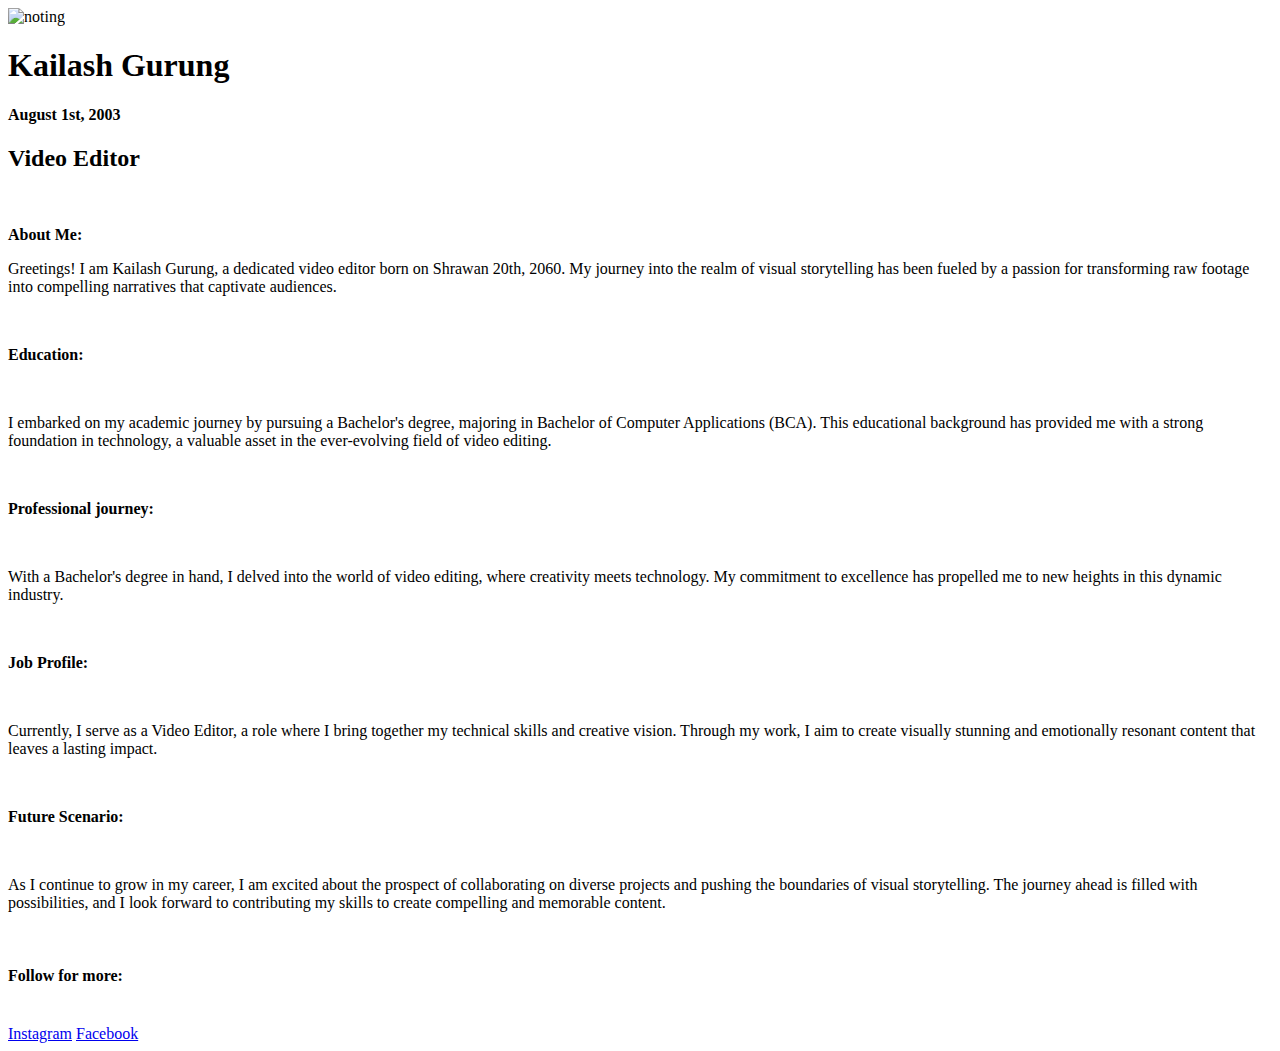
==== index.html @ e004f83b "Rename 1stproject.html to index.html" ====
<!DOCTYPE html>
<html lang="en">
<head>
    <meta charset="UTF-8">
    <meta name="viewport" content="width=device-width, initial-scale=1.0">
    <title>Kailash</title>
    <link rel="stylesheet" href="1st.css">
</head>
<body>
    <div class="container">
        <div class="content">
            <section id="top_section">
            <div class="image_container">
                <img src="kailsh.jpg" alt="noting">
            </div>
            <div>
                <h1>Kailash Gurung</h1>
                <h4>August 1st,  2003 </h4>

            </div>
            </section>
            <secion class="about_section">
                <h2>Video Editor</h2>
                <br>
                <p> <strong>About Me:</strong> </p>
                <p>Greetings! I am Kailash Gurung, a dedicated video editor born on Shrawan 20th, 2060.
                     My journey into the realm of visual storytelling has been fueled by a passion for 
                     transforming raw footage into compelling narratives that captivate audiences.
                    </p>
                    <br>
                    <p> <strong>Education:</strong> </p>
                    <br>
                    <p>I embarked on my academic journey by pursuing a Bachelor's degree, majoring in 
                        Bachelor of Computer Applications (BCA). This educational background has 
                        provided me with a strong foundation in technology, a valuable asset in the 
                        ever-evolving field of video editing.</p>
                    <br>
                    <p> <strong>Professional journey:</strong> </p>
                    <br>
                    <p>With a Bachelor's degree in hand, I delved into the world of video editing,
                         where creativity meets technology. My commitment to excellence has 
                         propelled me to new heights in this dynamic industry.</p>
                         <br>
                         <p> <strong>Job Profile:</strong> </p>
  
  <br>
                         <p>Currently, I serve as a Video Editor, a role where I bring together
                             my technical skills and creative vision. Through my work, I aim to 
                             create visually stunning and emotionally resonant content that 
                             leaves a lasting impact.</p>
                             <br>
                             <p> <strong>Future Scenario:</strong> </p>
                             <br>
                             <p>As I continue to grow in my career, I am excited about the prospect of 
                                collaborating on diverse projects and pushing the boundaries of visual 
                                storytelling. The journey ahead is filled with possibilities, and I look 
                                forward to contributing my skills to create compelling and memorable content.

                             </p>
                             <br>

            </secion>
            <footer>
                <h4><strong>Follow for more:</strong></h4>
                <br>
                <a href="https://www.instagram.com/gunn.r.0520">Instagram</a>
                <a href="https://www.facebook.com/profile.php?id=100020962661274">Facebook</a>

            </footer>
        </div>
    </div>
</body>
</html>
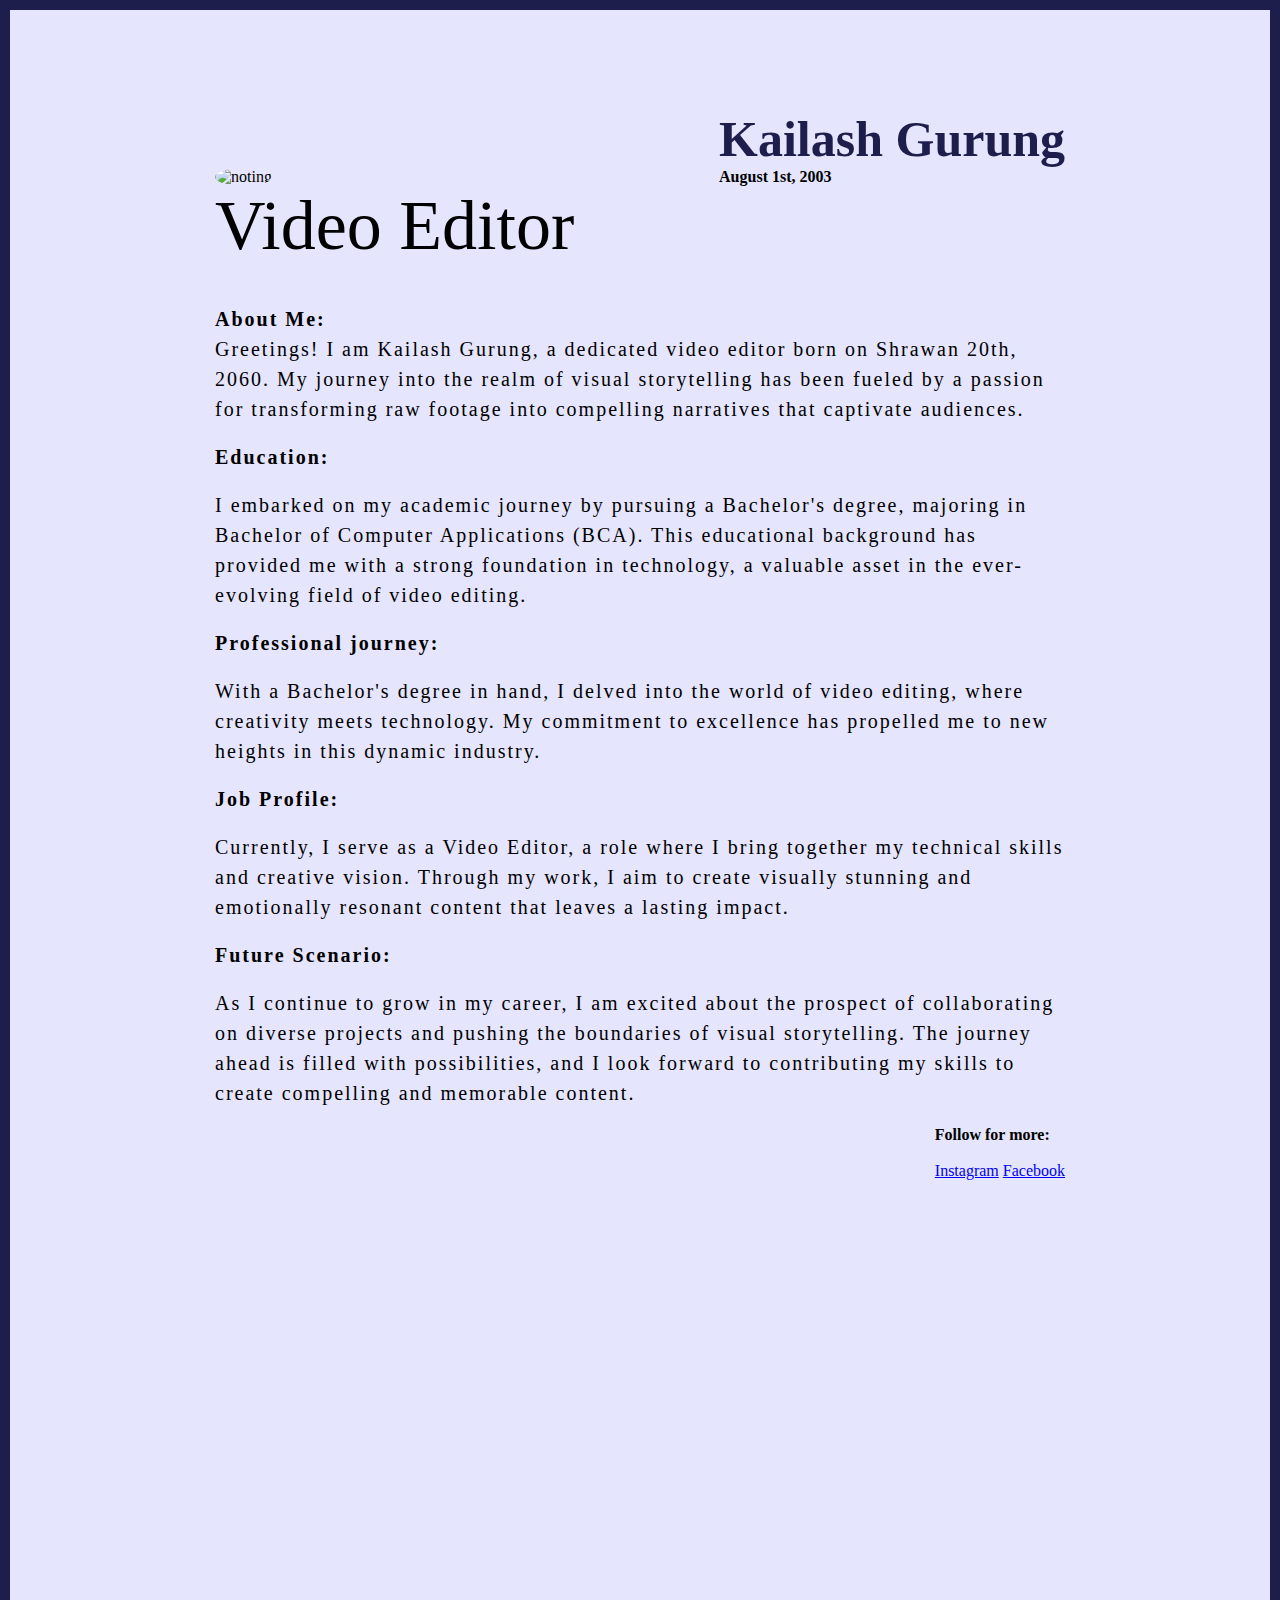
==== commit 1ee8a725: "Update index.html" ====
--- a/index.html
+++ b/index.html
@@ -4,7 +4,7 @@
     <meta charset="UTF-8">
     <meta name="viewport" content="width=device-width, initial-scale=1.0">
     <title>Kailash</title>
-    <link rel="stylesheet" href="1st.css">
+    <link rel="stylesheet" href="index.css">
 </head>
 <body>
     <div class="container">
--- a/index.css
+++ b/index.css
@@ -0,0 +1,68 @@
+*{
+    margin: 0;
+    border: 0;
+    box-sizing: border-box;
+
+}
+.container{
+    background-color: #e5e5fd;
+    min-height: 200vh;
+    border: 10px solid #1d1e4c;
+
+}
+
+#top_section{
+    margin-top: 100px;
+    display: flex;
+    justify-content: space-between;
+    align-items:flex-end ;
+}
+
+#top_section h1{
+    font-size: 50px;
+    font-weight: bold;
+    color:#1d1e4c ;
+    transform:uppercase;
+}
+
+#top_section h4{
+
+}
+
+.content{
+    max-width: 850px;
+    margin: 0 auto;
+}
+
+.image_container{
+    border-radius:50% ;
+overflow: hidden;
+}
+
+.image_container
+img{
+    width: 300px;
+    height: 320px;
+}
+
+.about_section{
+    margin-top: 50px;
+}
+
+.about_section h2{
+    font-size: 70px;
+    font-weight: 400;
+    margin-bottom: 20px;
+}
+
+.about_section p{
+    font-size: 20px;
+    line-height: 30px;
+    letter-spacing: 2px;
+
+}
+
+footer{
+    float: right;
+}
+
